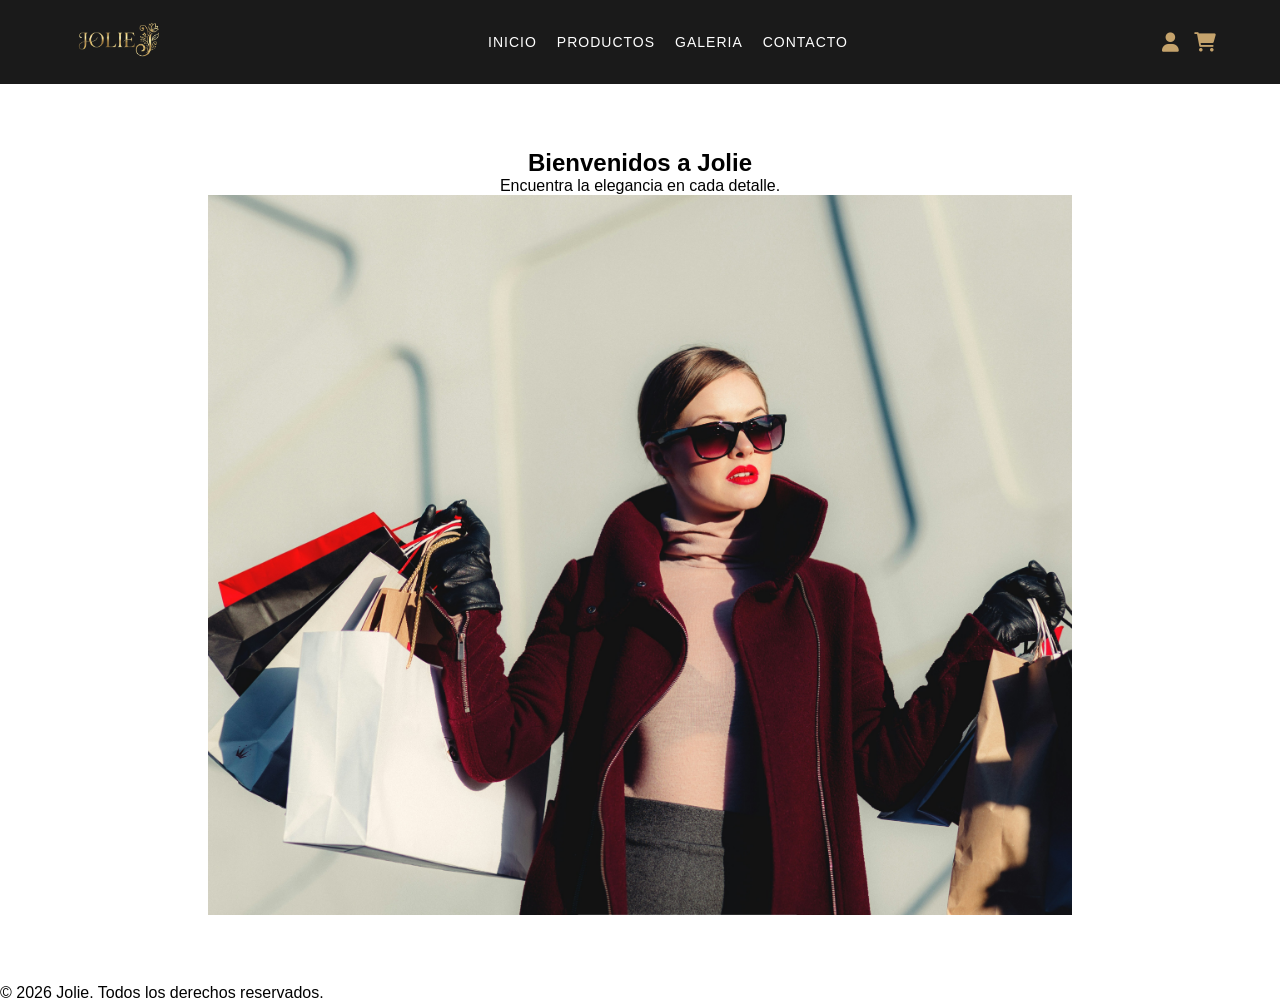
==== index.html @ 44073c8d "Se agrega logo, íconos de FontAwesome y estructura Flexbox al header" ====
<!DOCTYPE html>
<html lang="es">
<head>
    <meta charset="UTF-8">
    <meta name="viewport" content="width=device-width, initial-scale=1.0">
    <title>Jolie | Tienda Online</title>
    <link rel="stylesheet" href="https://cdnjs.cloudflare.com/ajax/libs/font-awesome/6.0.0/css/all.min.css">
    <link rel="stylesheet" href="css/style.css">
</head>
<body>
<header>
    <div class="logo">
        <a href="index.html">
            <img src="img/logo-Jolie.png" alt="Logo de Jolie">
        </a>
    </div>

    <nav>
        <ul>
            <li><a href="index.html">Inicio</a></li>
            <li><a href="productos.html">Productos</a></li>
            <li><a href="galeria.html">Galeria</a></li>
            <li><a href="contacto.html">Contacto</a></li>
        </ul>
    </nav>
    <div class="header-icons">
        <i class="fa-solid fa-user" style="color: rgb(197, 163, 108);"></i>
        <i class="fa-solid fa-cart-shopping" style="color: rgb(197, 163, 108);"></i>
    </div>
</header>
<main>
    <section id="home">
        <h1>Bienvenidos a Jolie</h1>
        <p>Encuentra la elegancia en cada detalle.</p>
        <div class="hero-image">
            <img src="img/banner-home.jpg" alt="Imagen principal de Jolie">
        </div>
    </section>
    </main>
<footer>
    <p>&copy; 2026 Jolie. Todos los derechos reservados.</p>
</footer>
</body>
</html>
---- css/style.css ----
/* Estilos para la sección Hero */
#home {
    height: 100vh; /* Ocupa el 100% del alto de la pantalla */
    display: flex;
    flex-direction: column;
    align-items: center;
    justify-content: center;
    text-align: center;
}

.hero-image img {
    width: 80%;   /* Cumplimos con el requisito del 80% de ancho */
    height: 80vh;  /* Y el 80% de alto aproximadamente */
    object-fit: cover; /* Para que la imagen no se deforme */
}

/* Configuración General */
* {
    margin: 0;
    padding: 0;
    box-sizing: border-box;
}

body {
    font-family: 'Arial', sans-serif; /* Luego usaremos Google Fonts como pide el TP [cite: 22] */
}

/* Header Negro y Elegante */
header {
    background-color: #1a1a1a;
    padding: 10px 5%; /* 5% de espacio a los lados para que no toque los bordes */
    display: flex;
    justify-content: space-between; /* Empuja el logo a la izq y los iconos a la der */
    align-items: center; /* Centra todo verticalmente */
    width: 100%;
}

.logo img {
    height: 60px; /* Controlamos el tamaño del logo */
    width: auto;  /* Mantiene la proporción para que no se estire */
}

nav ul {
    display: flex;
    list-style: none;
    gap: 20px; /* Espacio entre los enlaces */
}

/* Estilo de los enlaces */
nav ul li a {
    color: #ffffff;
    text-decoration: none;
    text-transform: uppercase;
    font-size: 14px;
    letter-spacing: 1px;
    transition: 0.3s; /* Agregamos esto para que el cambio a dorado sea suave */
}

nav ul li a:hover {
    color: #c5a36c;
}

.header-icons {
    display: flex;
    gap: 15px;
    font-size: 1.2rem;
    color: rgb(197, 163, 108);
}
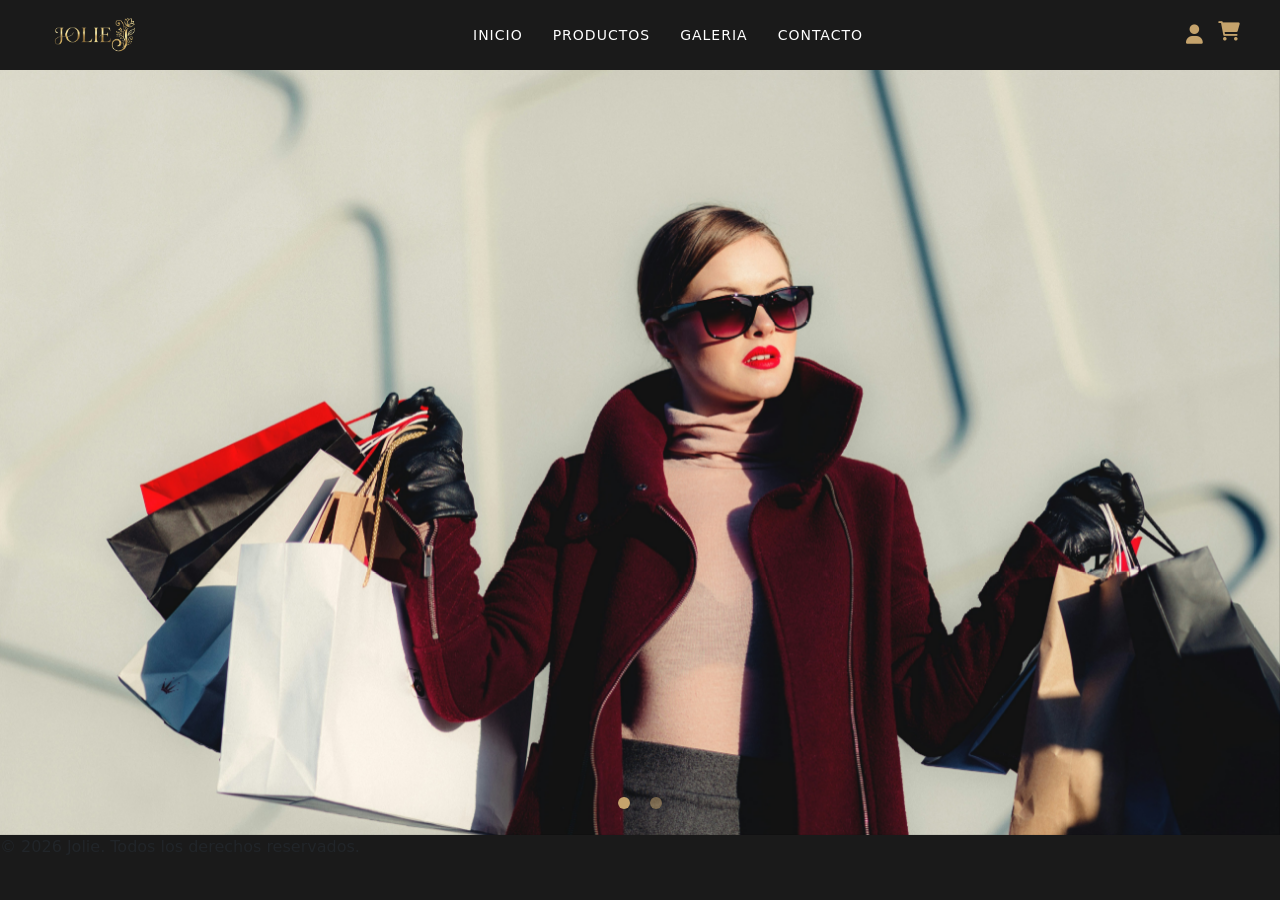
==== commit e4c35bfc: "Agregado carrusel de Bootstrap y formulario de registro" ====
--- a/index.html
+++ b/index.html
@@ -5,9 +5,11 @@
     <meta name="viewport" content="width=device-width, initial-scale=1.0">
     <title>Jolie | Tienda Online</title>
     <link rel="stylesheet" href="https://cdnjs.cloudflare.com/ajax/libs/font-awesome/6.0.0/css/all.min.css">
+    <link rel="stylesheet" href="https://cdn.jsdelivr.net/npm/bootstrap@5.3.0/dist/css/bootstrap.min.css">
     <link rel="stylesheet" href="css/style.css">
 </head>
 <body>
+
 <header>
     <div class="logo">
         <a href="index.html">
@@ -24,22 +26,38 @@
         </ul>
     </nav>
     <div class="header-icons">
-        <i class="fa-solid fa-user" style="color: rgb(197, 163, 108);"></i>
-        <i class="fa-solid fa-cart-shopping" style="color: rgb(197, 163, 108);"></i>
+        <a href="contacto.html" style="color: inherit; text-decoration: none;">
+        <i class="fa-solid fa-user"></i>
+        </a>
+        <i class="fa-solid fa-cart-shopping"></i>
     </div>
 </header>
+
 <main>
     <section id="home">
-        <h1>Bienvenidos a Jolie</h1>
-        <p>Encuentra la elegancia en cada detalle.</p>
-        <div class="hero-image">
-            <img src="img/banner-home.jpg" alt="Imagen principal de Jolie">
+        <div id="jolieCarousel" class="carousel slide" data-bs-ride="carousel" data-bs-interval="15000">
+            
+            <div class="carousel-indicators">
+                <button type="button" data-bs-target="#jolieCarousel" data-bs-slide-to="0" class="active" aria-current="true" aria-label="Slide 1"></button>
+                <button type="button" data-bs-target="#jolieCarousel" data-bs-slide-to="1" aria-label="Slide 2"></button>
+            </div>
+
+            <div class="carousel-inner">
+                <div class="carousel-item active">
+                    <img src="img/banner-home.jpg" class="d-block w-100 banner-img" alt="Nueva Colección Jolie">
+                </div>
+                <div class="carousel-item">
+                    <img src="img/otoño2.jpg" class="d-block w-100 banner-img" alt="Tendencias de Temporada">
+                </div>
+            </div>
         </div>
     </section>
-    </main>
+</main>
 <footer>
     <p>&copy; 2026 Jolie. Todos los derechos reservados.</p>
 </footer>
+
+<script src="https://cdn.jsdelivr.net/npm/bootstrap@5.3.0/dist/js/bootstrap.bundle.min.js"></script>
 </body>
 </html>
 
--- a/css/style.css
+++ b/css/style.css
@@ -1,17 +1,25 @@
-/* Estilos para la sección Hero */
+/* Estilos para la sección Hero (Carrusel) */
 #home {
-    height: 100vh; /* Ocupa el 100% del alto de la pantalla */
-    display: flex;
-    flex-direction: column;
-    align-items: center;
-    justify-content: center;
-    text-align: center;
+    width: 100%;
+    overflow: hidden;
+    background-color: #000; /* Fondo negro por si la imagen tarda en cargar */
 }
 
-.hero-image img {
-    width: 80%;   /* Cumplimos con el requisito del 80% de ancho */
-    height: 80vh;  /* Y el 80% de alto aproximadamente */
-    object-fit: cover; /* Para que la imagen no se deforme */
+/* Reemplazamos .hero-image img por .banner-img */
+.banner-img {
+    width: 100vw;      /* Ancho total de pantalla */
+    height: 85vh;      /* 85% del alto de la pantalla [Requisito TP] */
+    object-fit: cover; /* Mantiene la proporción sin deformar */
+    display: block;
+}
+
+/* Ajuste para los puntitos (indicadores) */
+.carousel-indicators [data-bs-target] {
+    background-color: #c5a36c !important; /* Forzamos tu dorado */
+    width: 12px;
+    height: 12px;
+    border-radius: 50%; /* Los hace redondos */
+    margin: 0 10px;
 }
 
 /* Configuración General */
@@ -22,28 +30,35 @@
 }
 
 body {
-    font-family: 'Arial', sans-serif; /* Luego usaremos Google Fonts como pide el TP [cite: 22] */
+    background-color: #1a1a1a; /* Esto ayuda a que si hay un micro-espacio, sea negro */
 }
 
 /* Header Negro y Elegante */
 header {
     background-color: #1a1a1a;
-    padding: 10px 5%; /* 5% de espacio a los lados para que no toque los bordes */
+    padding: 5px 40px;
     display: flex;
     justify-content: space-between; /* Empuja el logo a la izq y los iconos a la der */
     align-items: center; /* Centra todo verticalmente */
     width: 100%;
+    position: sticky;
+    top: 0;
+    z-index: 1000;
+    min-height: 60px;
 }
 
 .logo img {
     height: 60px; /* Controlamos el tamaño del logo */
-    width: auto;  /* Mantiene la proporción para que no se estire */
+    width: auto;
+    display: block;  /* Mantiene la proporción para que no se estire */
 }
 
 nav ul {
     display: flex;
     list-style: none;
-    gap: 20px; /* Espacio entre los enlaces */
+    gap: 30px; /* Espacio entre los enlaces */
+    margin: 0;
+    padding: 0;
 }
 
 /* Estilo de los enlaces */
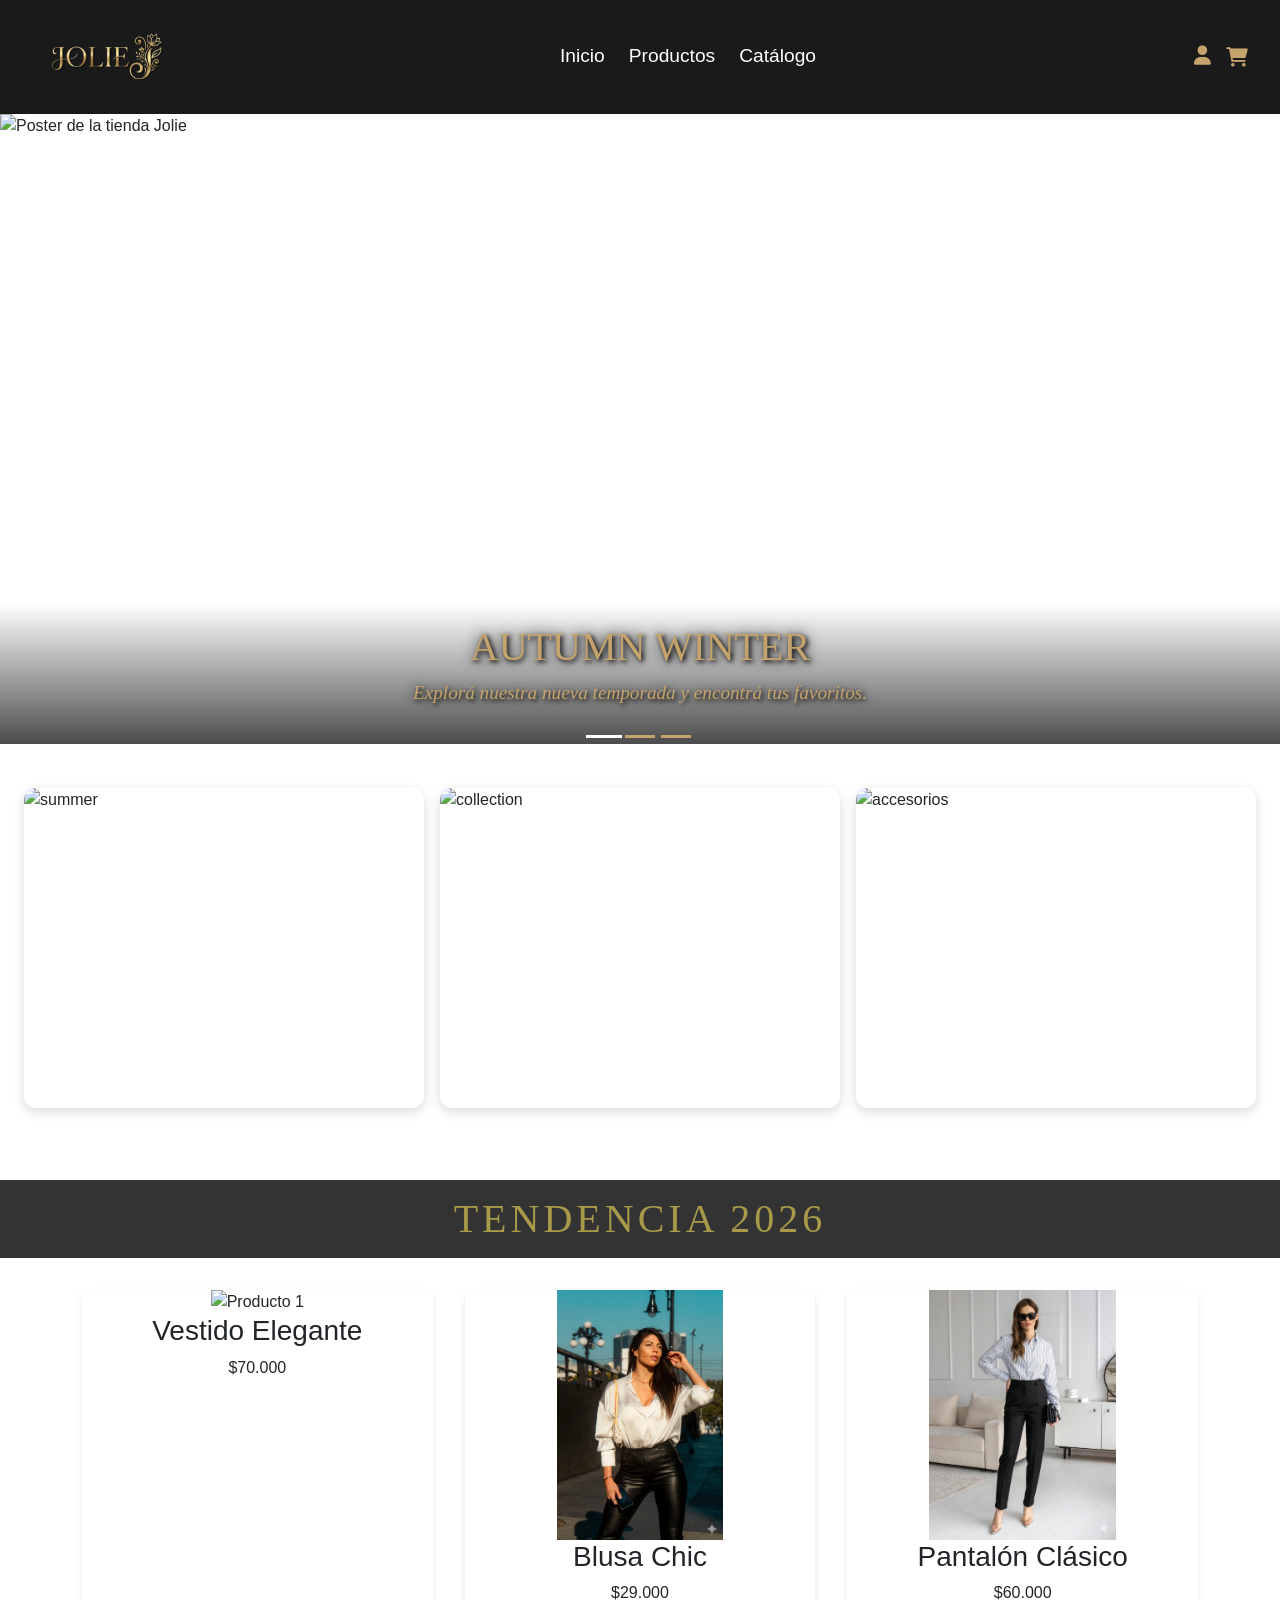
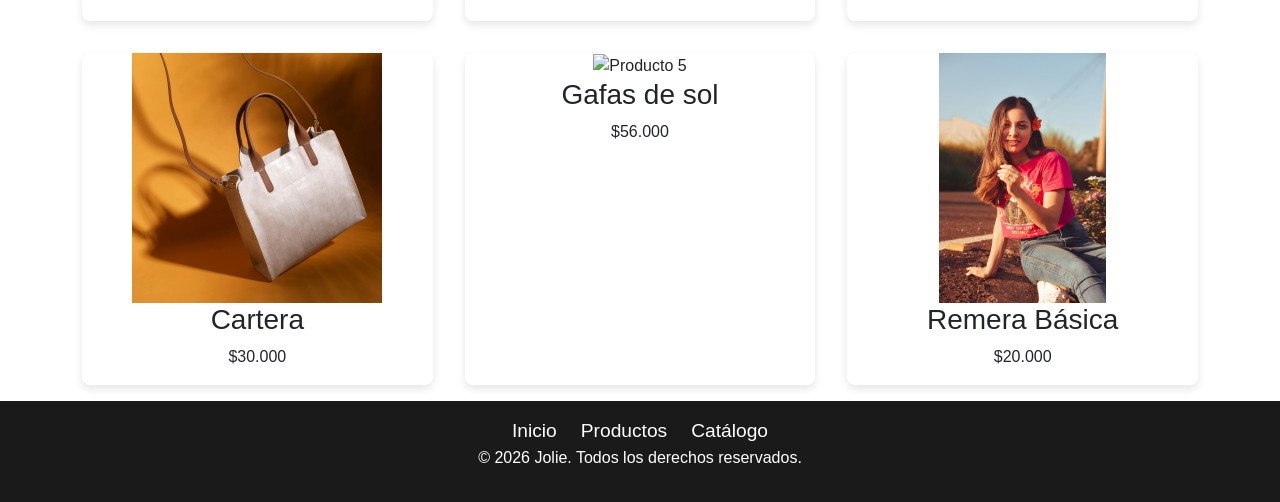
==== commit 60bb7d20: "Corregir carrusel, acceso-rapido y product-grid" ====
--- a/index.html
+++ b/index.html
@@ -9,55 +9,131 @@
     <link rel="stylesheet" href="css/style.css">
 </head>
 <body>
-
 <header>
-    <div class="logo">
+    <nav>
         <a href="index.html">
-            <img src="img/logo-Jolie.png" alt="Logo de Jolie">
+            <img src="img/logo-oficial.png" alt="Logo de Jolie" class="logo">
         </a>
-    </div>
-
-    <nav>
         <ul>
             <li><a href="index.html">Inicio</a></li>
             <li><a href="productos.html">Productos</a></li>
-            <li><a href="galeria.html">Galeria</a></li>
-            <li><a href="contacto.html">Contacto</a></li>
+            <li><a href="catalogo.html">Catálogo</a></li>
         </ul>
-    </nav>
     <div class="header-icons">
         <a href="contacto.html" style="color: inherit; text-decoration: none;">
         <i class="fa-solid fa-user"></i>
         </a>
         <i class="fa-solid fa-cart-shopping"></i>
     </div>
+    </nav>
 </header>
 
 <main>
-    <section id="home">
-        <div id="jolieCarousel" class="carousel slide" data-bs-ride="carousel" data-bs-interval="15000">
-            
-            <div class="carousel-indicators">
-                <button type="button" data-bs-target="#jolieCarousel" data-bs-slide-to="0" class="active" aria-current="true" aria-label="Slide 1"></button>
-                <button type="button" data-bs-target="#jolieCarousel" data-bs-slide-to="1" aria-label="Slide 2"></button>
-            </div>
+    <!-- Inicio carousel -->
+        <div id="carouselExampleCaptions" class="carousel slide">
+  <div class="carousel-indicators">
+    <button type="button" data-bs-target="#carouselExampleCaptions" data-bs-slide-to="0" class="active" aria-current="true" aria-label="Slide 1"></button>
+    <button type="button" data-bs-target="#carouselExampleCaptions" data-bs-slide-to="1" aria-label="Slide 2"></button>
+    <button type="button" data-bs-target="#carouselExampleCaptions" data-bs-slide-to="2" aria-label="Slide 3"></button>
+  </div>
+  <div class="carousel-inner">
+    <div class="carousel-item active">
+      <img src="img/banner2.png" class="d-block w-100" alt="Poster de la tienda Jolie">
+      <div class="carousel-caption d-none d-md-block">
+        <h5>AUTUMN WINTER</h5>
+        <p>Explorá nuestra nueva temporada y encontrá tus favoritos.</p>
+      </div>
+    </div>
+    <div class="carousel-item">
+      <img src="img/banner-home.jpg" class="d-block w-100" alt="Temporada de otoño en Jolie">
+      <div class="carousel-caption d-none d-md-block">
+        <h5>Todo lo que esta bien!.</h5>
+        <p>Lo último en moda, seleccionados especialmente para vos.</p>
+      </div>
+    </div>
+    <div class="carousel-item">
+      <img src="img/banner3.png" class="d-block w-100" alt="Moda de invierno en Jolie">
+      <div class="carousel-caption d-none d-md-block">
+        <h5>Tu estilo, tu esencia.</h5>
+        <p>Porque al final del día, solo importas vos.</p>
+      </div>
+    </div>
+  </div>
+  <button class="carousel-control-prev" type="button" data-bs-target="#carouselExampleCaptions" data-bs-slide="prev">
+    <span class="carousel-control-prev-icon" aria-hidden="true"></span>
+    <span class="visually-hidden">Previous</span>
+  </button>
+  <button class="carousel-control-next" type="button" data-bs-target="#carouselExampleCaptions" data-bs-slide="next">
+    <span class="carousel-control-next-icon" aria-hidden="true"></span>
+    <span class="visually-hidden">Next</span>
+  </button>
+</div>
+    <!-- Fin carousel -->
 
-            <div class="carousel-inner">
-                <div class="carousel-item active">
-                    <img src="img/banner-home.jpg" class="d-block w-100 banner-img" alt="Nueva Colección Jolie">
-                </div>
-                <div class="carousel-item">
-                    <img src="img/otoño2.jpg" class="d-block w-100 banner-img" alt="Tendencias de Temporada">
-                </div>
-            </div>
+    <section class="acceso-rapido">
+      <div>
+        <img src="img/summer.png" alt="summer">
+      </div>
+      <div>
+        <img src="img/collection.png" alt="collection">
+      </div>
+      <div>
+        <img src="img/accessories.png" alt="accesorios">
+      </div>
+    </section>
+
+    <section class="reasons-section">
+      <div class="contenedor-titulo-tendencia">
+        <h2 class="text-center">Tendencia 2026</h2>
+      </div>
+      <div class="container">
+        <div class="product-grid">
+        <div class="product-card">
+          <img src="img/vestido_elegante.png" alt="Producto 1">
+          <h3>Vestido Elegante</h3>
+          <p>$70.000</p>
         </div>
+        <div class="product-card">
+          <img src="img/blusa_chic.png" alt="Producto 2">
+          <h3>Blusa Chic</h3>
+          <p>$29.000</p>
+        </div>
+        <div class="product-card">
+          <img src="img/pantalon_clasico.png" alt="Producto 3">
+          <h3>Pantalón Clásico</h3>
+          <p>$60.000</p>
+        </div>
+        <div class="product-card">
+          <img src="img/cartera.jpg" alt="Producto 4">
+          <h3>Cartera</h3>
+          <p>$30.000</p>
+        </div>
+        <div class="product-card">
+          <img src="img/gafa.jpg" alt="Producto 5">
+          <h3>Gafas de sol</h3>
+          <p>$56.000</p>
+        </div>
+        <div class="product-card">
+          <img src="img/remera.jpg" alt="Producto 6">
+          <h3>Remera Básica</h3>
+          <p>$20.000</p>
+      </div>
+      </div>
     </section>
 </main>
+
 <footer>
-    <p>&copy; 2026 Jolie. Todos los derechos reservados.</p>
+      <ul class="footer-nav">
+        <li><a href="index.html">Inicio</a></li>
+        <li><a href="productos.html">Productos</a></li>
+        <li><a href="catalogo.html">Catálogo</a></li>
+      </ul>
+      <p>&copy; 2026 Jolie. Todos los derechos reservados.</p>
 </footer>
 
-<script src="https://cdn.jsdelivr.net/npm/bootstrap@5.3.0/dist/js/bootstrap.bundle.min.js"></script>
+<script src="https://cdn.jsdelivr.net/npm/bootstrap@5.3.0/dist/js/bootstrap.bundle.min.js">
+</script>
+
 </body>
 </html>
 
--- a/css/style.css
+++ b/css/style.css
@@ -1,83 +1,5 @@
-/* Estilos para la sección Hero (Carrusel) */
-#home {
-    width: 100%;
-    overflow: hidden;
-    background-color: #000; /* Fondo negro por si la imagen tarda en cargar */
-}
+@import url(index.css);
+@import url(contacto.css);
+@import url(catalogo.css);
+@import url(productos.css);
 
-/* Reemplazamos .hero-image img por .banner-img */
-.banner-img {
-    width: 100vw;      /* Ancho total de pantalla */
-    height: 85vh;      /* 85% del alto de la pantalla [Requisito TP] */
-    object-fit: cover; /* Mantiene la proporción sin deformar */
-    display: block;
-}
-
-/* Ajuste para los puntitos (indicadores) */
-.carousel-indicators [data-bs-target] {
-    background-color: #c5a36c !important; /* Forzamos tu dorado */
-    width: 12px;
-    height: 12px;
-    border-radius: 50%; /* Los hace redondos */
-    margin: 0 10px;
-}
-
-/* Configuración General */
-* {
-    margin: 0;
-    padding: 0;
-    box-sizing: border-box;
-}
-
-body {
-    background-color: #1a1a1a; /* Esto ayuda a que si hay un micro-espacio, sea negro */
-}
-
-/* Header Negro y Elegante */
-header {
-    background-color: #1a1a1a;
-    padding: 5px 40px;
-    display: flex;
-    justify-content: space-between; /* Empuja el logo a la izq y los iconos a la der */
-    align-items: center; /* Centra todo verticalmente */
-    width: 100%;
-    position: sticky;
-    top: 0;
-    z-index: 1000;
-    min-height: 60px;
-}
-
-.logo img {
-    height: 60px; /* Controlamos el tamaño del logo */
-    width: auto;
-    display: block;  /* Mantiene la proporción para que no se estire */
-}
-
-nav ul {
-    display: flex;
-    list-style: none;
-    gap: 30px; /* Espacio entre los enlaces */
-    margin: 0;
-    padding: 0;
-}
-
-/* Estilo de los enlaces */
-nav ul li a {
-    color: #ffffff;
-    text-decoration: none;
-    text-transform: uppercase;
-    font-size: 14px;
-    letter-spacing: 1px;
-    transition: 0.3s; /* Agregamos esto para que el cambio a dorado sea suave */
-}
-
-nav ul li a:hover {
-    color: #c5a36c;
-}
-
-.header-icons {
-    display: flex;
-    gap: 15px;
-    font-size: 1.2rem;
-    color: rgb(197, 163, 108);
-}
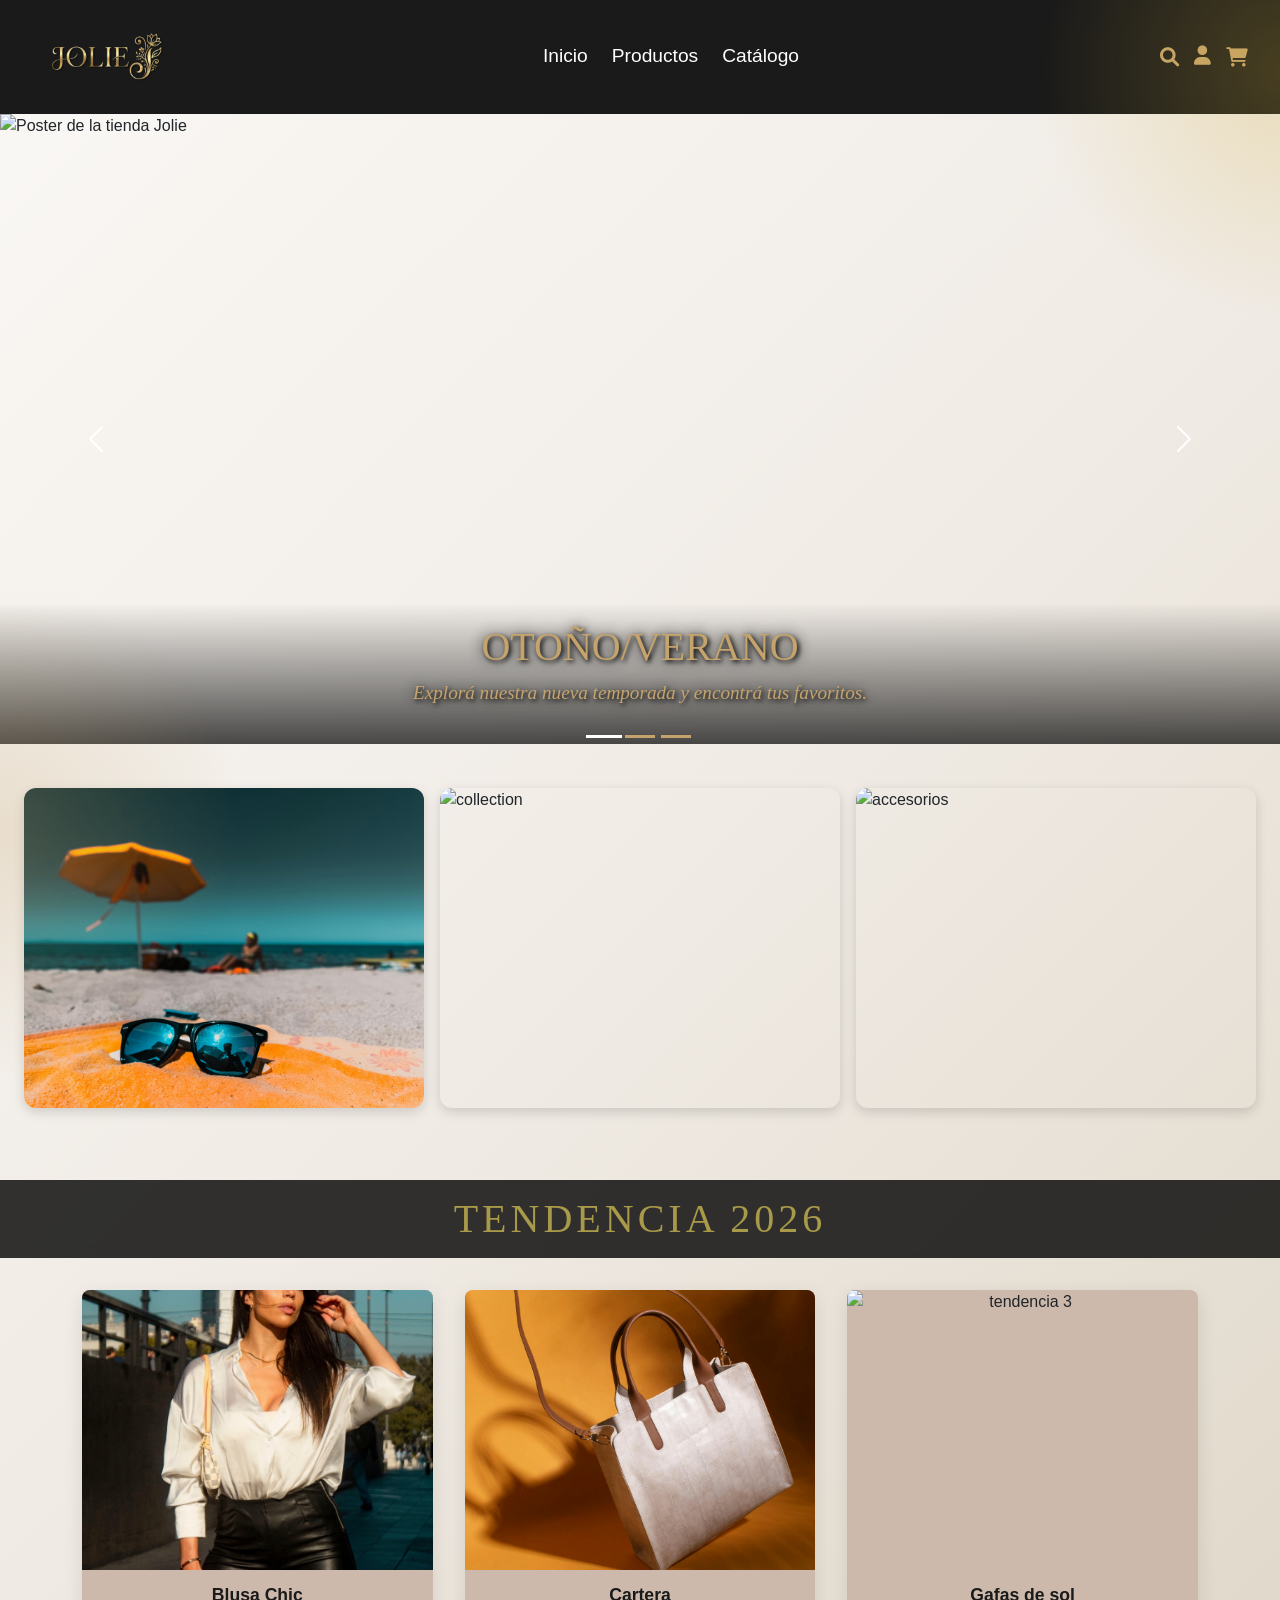
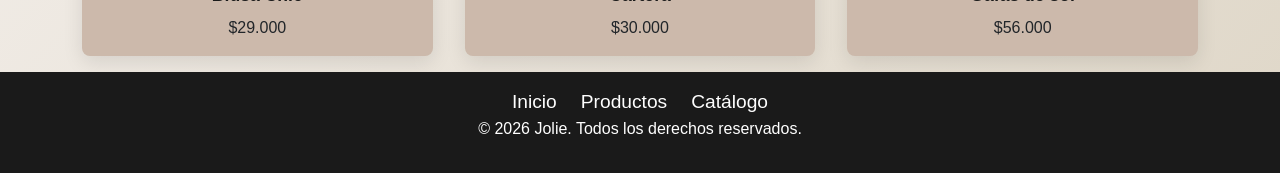
==== commit 4e4bdee4: "Descripción de los cambios" ====
--- a/index.html
+++ b/index.html
@@ -20,7 +20,8 @@
             <li><a href="catalogo.html">Catálogo</a></li>
         </ul>
     <div class="header-icons">
-        <a href="contacto.html" style="color: inherit; text-decoration: none;">
+        <i class="fa-solid fa-magnifying-glass"></i>
+        <a href="registro.html" style="color: inherit; text-decoration: none;">
         <i class="fa-solid fa-user"></i>
         </a>
         <i class="fa-solid fa-cart-shopping"></i>
@@ -30,7 +31,7 @@
 
 <main>
     <!-- Inicio carousel -->
-        <div id="carouselExampleCaptions" class="carousel slide">
+        <div id="carouselExampleCaptions" class="carousel slide" data-bs-ride="carousel" data-bs-interval="5000">
   <div class="carousel-indicators">
     <button type="button" data-bs-target="#carouselExampleCaptions" data-bs-slide-to="0" class="active" aria-current="true" aria-label="Slide 1"></button>
     <button type="button" data-bs-target="#carouselExampleCaptions" data-bs-slide-to="1" aria-label="Slide 2"></button>
@@ -40,7 +41,7 @@
     <div class="carousel-item active">
       <img src="img/banner2.png" class="d-block w-100" alt="Poster de la tienda Jolie">
       <div class="carousel-caption d-none d-md-block">
-        <h5>AUTUMN WINTER</h5>
+        <h5>OTOÑO/VERANO</h5>
         <p>Explorá nuestra nueva temporada y encontrá tus favoritos.</p>
       </div>
     </div>
@@ -71,16 +72,30 @@
     <!-- Fin carousel -->
 
     <section class="acceso-rapido">
-      <div>
-        <img src="img/summer.png" alt="summer">
-      </div>
-      <div>
-        <img src="img/collection.png" alt="collection">
-      </div>
-      <div>
-        <img src="img/accessories.png" alt="accesorios">
-      </div>
-    </section>
+      <!-- Primer contenedor: 30% OFF -->
+      <div class="image-container">
+        <img src="img/summer.jpg" alt="summer">
+        <div class="image-text">
+            <h2>30% OFF</h2>
+            <p>Verano</p>
+        </div>
+    </div>
+      <!-- Segundo contenedor: Collection -->
+      <div class="image-container">
+        <img src="img/Springcollection.png" alt="collection">
+        <div class="image-text">
+            <h2>Colección</h2>
+        </div>
+    </div>
+      <!-- Tercer contenedor: Accessories -->
+      <div class="image-container">
+        <img src="img/accesorios.png" alt="accesorios">
+        <div class="image-text">
+            <h2>Nuevos</h2>
+            <p>Accesorios</p>
+        </div>
+    </div>
+</section>
 
     <section class="reasons-section">
       <div class="contenedor-titulo-tendencia">
@@ -89,35 +104,20 @@
       <div class="container">
         <div class="product-grid">
         <div class="product-card">
-          <img src="img/vestido_elegante.png" alt="Producto 1">
-          <h3>Vestido Elegante</h3>
-          <p>$70.000</p>
-        </div>
-        <div class="product-card">
-          <img src="img/blusa_chic.png" alt="Producto 2">
+          <img src="img/blusa_chic.png" alt="tendencia 1">
           <h3>Blusa Chic</h3>
           <p>$29.000</p>
         </div>
         <div class="product-card">
-          <img src="img/pantalon_clasico.png" alt="Producto 3">
-          <h3>Pantalón Clásico</h3>
-          <p>$60.000</p>
-        </div>
-        <div class="product-card">
-          <img src="img/cartera.jpg" alt="Producto 4">
+          <img src="img/cartera.jpg" alt="tendencia 2">
           <h3>Cartera</h3>
           <p>$30.000</p>
         </div>
         <div class="product-card">
-          <img src="img/gafa.jpg" alt="Producto 5">
+          <img src="img/gafa.jpg" alt="tendencia 3">
           <h3>Gafas de sol</h3>
           <p>$56.000</p>
         </div>
-        <div class="product-card">
-          <img src="img/remera.jpg" alt="Producto 6">
-          <h3>Remera Básica</h3>
-          <p>$20.000</p>
-      </div>
       </div>
     </section>
 </main>
--- a/css/style.css
+++ b/css/style.css
@@ -1,5 +1,5 @@
 @import url(index.css);
-@import url(contacto.css);
+@import url(registro.css);
 @import url(catalogo.css);
 @import url(productos.css);
 
